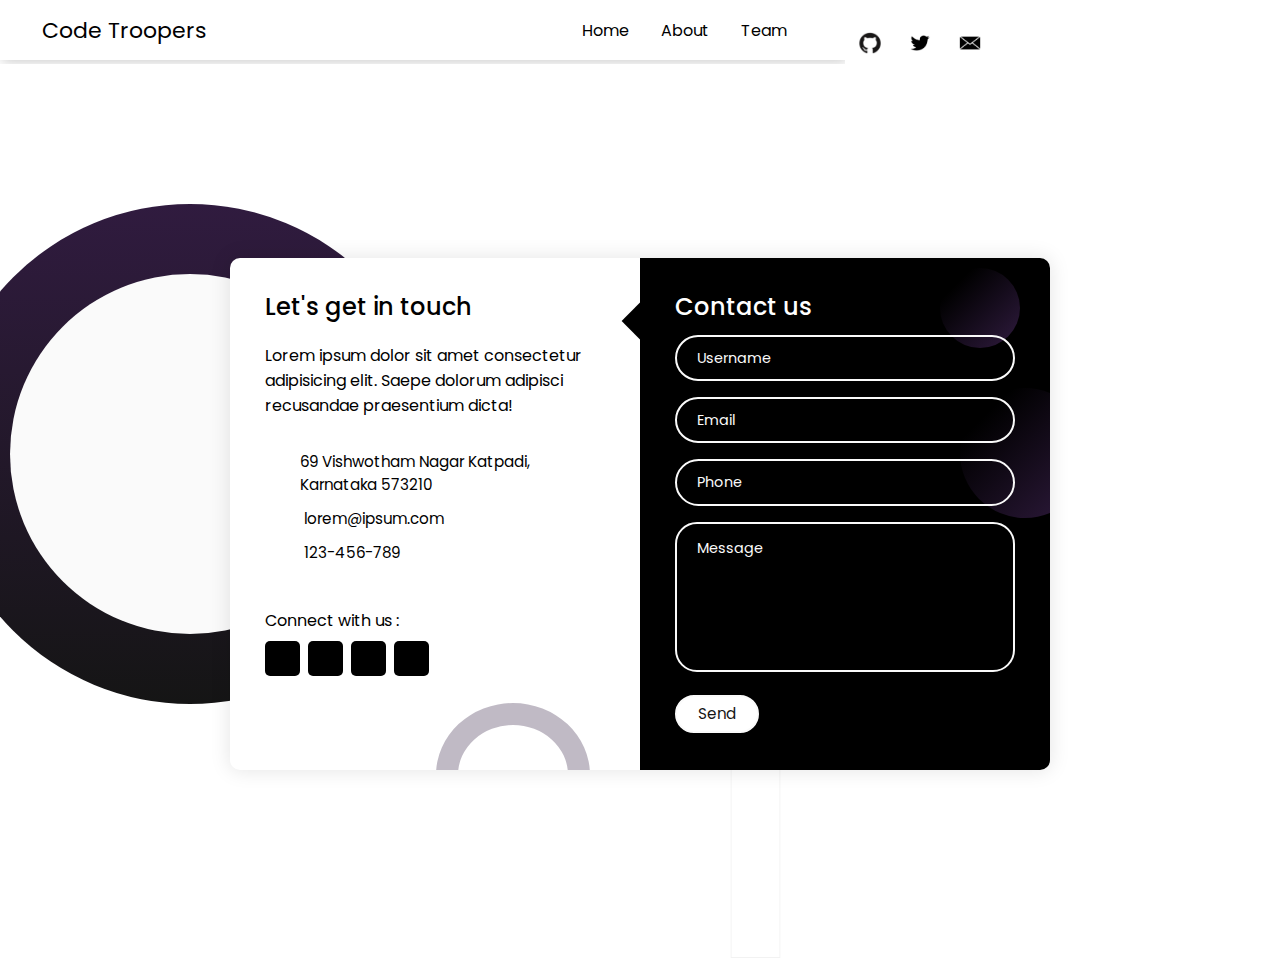
==== contact.html @ 0b8cff57 "Initial Commit" ====
<!DOCTYPE html>
<html lang="en" dir="ltr">

<head>
  <meta charset="UTF-8" />
  <meta name="viewport" content="width=device-width, initial-scale=1.0" />
  <title>Contact Form</title>
  <link rel="stylesheet" href="css/contact.css" />
  <link rel="stylesheet" href="css/prac.css">
  <script src="https://kit.fontawesome.com/64d58efce2.js" crossorigin="anonymous"></script>
</head>

<body>
  <div class="nav-container">
    <header>
      <a href="index.html" class="logo">Code Troopers</a>
      <nav>
        <ul>
          <li><a href="index.html">Home</a></li>
          <li><a href="about.html">About</a></li>
          <li><a href="team.html">Team</a></li>
        </ul>
      </nav>
    </header>
    <div class="social-header">
      <ul>
        <li><a href="#"><img src="images/github.png" alt="github"></a></li>
        <li><a href="#"><img src="images/twitter.png" alt="twitter"></a></li>
        <li><a href="#"><img src="images/mail copy.png" alt="mail"></a></li>
      </ul>
    </div>
  </div>
  <div class="container">
    <span class="big-circle"></span>
    <img src="" class="square" alt="" />
    <div class="form">
      <div class="contact-info">
        <h3 class="title">Let's get in touch</h3>
        <p class="text">
          Lorem ipsum dolor sit amet consectetur adipisicing elit. Saepe
          dolorum adipisci recusandae praesentium dicta!
        </p>

        <div class="info">
          <div class="information">
            <img src="images/pin.png" class="icon" alt="" />
            <p>69 Vishwotham Nagar Katpadi, Karnataka 573210</p>
          </div>
          <div class="information">
            <img src="images/mail.png" class="icon" alt="" />
            <p>lorem@ipsum.com</p>
          </div>
          <div class="information">
            <img src="images/phone-call.png" class="icon" alt="" />
            <p>123-456-789</p>
          </div>
        </div>

        <div class="social-media">
          <p>Connect with us :</p>
          <div class="social-icons">
            <a href="#">
              <i class="fab fa-facebook-f"></i>
            </a>
            <a href="#">
              <i class="fab fa-twitter"></i>
            </a>
            <a href="#">
              <i class="fab fa-instagram"></i>
            </a>
            <a href="#">
              <i class="fab fa-linkedin-in"></i>
            </a>
          </div>
        </div>
      </div>

      <div class="contact-form">
        <span class="circle one"></span>
        <span class="circle two"></span>

        <form action="contact.html" autocomplete="off">
          <h3 class="title">Contact us</h3>
          <div class="input-container">
            <input type="text" name="name" class="input" />
            <label for="">Username</label>
            <span>Username</span>
          </div>
          <div class="input-container">
            <input type="email" name="email" class="input" />
            <label for="">Email</label>
            <span>Email</span>
          </div>
          <div class="input-container">
            <input type="tel" name="phone" class="input" />
            <label for="">Phone</label>
            <span>Phone</span>
          </div>
          <div class="input-container textarea">
            <textarea name="message" class="input"></textarea>
            <label for="">Message</label>
            <span>Message</span>
          </div>
          <input type="submit" value="Send" class="btn" />
        </form>
      </div>
    </div>
  </div>

  <script src="app.js"></script>
</body>

</html>
---- css/contact.css ----
@import url("https://fonts.googleapis.com/css2?family=Poppins:wght@100;200;300;400;500;600;700;800&display=swap");

* {
  margin: 0;
  padding: 0;
  box-sizing: border-box;
}

body,
input,
textarea {
  font-family: "Poppins", sans-serif;
}

.container {
  position: relative;
  width: 100%;
  min-height: 100vh;
  padding: 2rem;
  background-color: #fff;
  overflow: hidden;
  display: flex;
  align-items: center;
  justify-content: center;
}

.form {
  width: 100%;
  max-width: 820px;
  background-color: #fff;
  border-radius: 10px;
  box-shadow: 0 0 20px 1px rgba(0, 0, 0, 0.1);
  z-index: 1000;
  overflow: hidden;
  display: grid;
  grid-template-columns: repeat(2, 1fr);
}

.contact-form {
  background-color: black;
  position: relative;
}

.circle {
  border-radius: 50%;
  background: linear-gradient(135deg, transparent 20%, #301b3f);
  position: absolute;
}

.circle.one {
  width: 130px;
  height: 130px;
  top: 130px;
  right: -40px;
}

.circle.two {
  width: 80px;
  height: 80px;
  top: 10px;
  right: 30px;
}

.contact-form:before {
  content: "";
  position: absolute;
  width: 26px;
  height: 26px;
  background-color: black;
  transform: rotate(45deg);
  top: 50px;
  left: -13px;
}

form {
  padding: 2.3rem 2.2rem;
  z-index: 10;
  overflow: hidden;
  position: relative;
}

.title {
  color: #fff;
  font-weight: 500;
  font-size: 1.5rem;
  line-height: 1;
  margin-bottom: 0.7rem;
}

.input-container {
  position: relative;
  margin: 1rem 0;
}

.input {
  width: 100%;
  outline: none;
  border: 2px solid #fafafa;
  background: none;
  padding: 0.6rem 1.2rem;
  color: #fff;
  font-weight: 500;
  font-size: 0.95rem;
  letter-spacing: 0.5px;
  border-radius: 25px;
  transition: 0.3s;
}

textarea.input {
  padding: 0.8rem 1.2rem;
  min-height: 150px;
  border-radius: 22px;
  resize: none;
  overflow-y: auto;
}

.input-container label {
  position: absolute;
  top: 50%;
  left: 15px;
  transform: translateY(-50%);
  padding: 0 0.4rem;
  color: #fafafa;
  font-size: 0.9rem;
  font-weight: 400;
  pointer-events: none;
  z-index: 1000;
  transition: 0.3s;
}

.input-container.textarea label {
  top: 1rem;
  transform: translateY(0);
}

.btn {
  padding: 0.6rem 1.3rem;
  background-color: #fff;
  border: 2px solid #fafafa;
  font-size: 0.95rem;
  color: #151515;
  line-height: 1;
  border-radius: 25px;
  outline: none;
  cursor: pointer;
  transition: 0.3s;
  margin: 0;
}

.btn:hover {
  background-color: transparent;
  color: #fff;
}

.input-container span {
  position: absolute;
  top: 0;
  left: 25px;
  transform: translateY(-50%);
  font-size: 0.8rem;
  padding: 0 0.4rem;
  color: transparent;
  pointer-events: none;
  z-index: 500;
}

.input-container span:before,
.input-container span:after {
  content: "";
  position: absolute;
  width: 10%;
  opacity: 0;
  transition: 0.3s;
  height: 5px;
  background-color: black;
  top: 50%;
  transform: translateY(-50%);
}

.input-container span:before {
  left: 50%;
}

.input-container span:after {
  right: 50%;
}

.input-container.focus label {
  top: 0;
  transform: translateY(-50%);
  left: 25px;
  font-size: 0.8rem;
}

.input-container.focus span:before,
.input-container.focus span:after {
  width: 50%;
  opacity: 1;
}

.contact-info {
  padding: 2.3rem 2.2rem;
  position: relative;
}

.contact-info .title {
  color: black;
}

.text {
  color: black;
  margin: 1.5rem 0 2rem 0;
}

.information {
  display: flex;
  color: black;
  margin: 0.7rem 0;
  align-items: center;
  font-size: 0.95rem;
}

.icon {
  width: 28px;
  margin-right: 0.7rem;
}

.social-media {
  padding: 2rem 0 0 0;
}

.social-media p {
  color: black;
}

.social-icons {
  display: flex;
  margin-top: 0.5rem;
}

.social-icons a {
  width: 35px;
  height: 35px;
  border-radius: 5px;
  background: linear-gradient(45deg, black, black);
  color: #fff;
  text-align: center;
  line-height: 35px;
  margin-right: 0.5rem;
  transition: 0.3s;
}

.social-icons a:hover {
  transform: scale(1.35);
}

.contact-info:before {
  content: "";
  position: absolute;
  width: 110px;
  height: 100px;
  border: 22px solid #301b3f;
  border-radius: 50%;
  bottom: -77px;
  right: 50px;
  opacity: 0.3;
}

.big-circle {
  position: absolute;
  width: 500px;
  height: 500px;
  border-radius: 50%;
  background: linear-gradient(to bottom, #301b3f, #151515);
  bottom: 50%;
  right: 50%;
  transform: translate(-40%, 38%);
}

.big-circle:after {
  content: "";
  position: absolute;
  width: 360px;
  height: 360px;
  background-color: #fafafa;
  border-radius: 50%;
  top: calc(50% - 180px);
  left: calc(50% - 180px);
}

.square {
  position: absolute;
  height: 400px;
  top: 50%;
  left: 50%;
  transform: translate(181%, 11%);
  opacity: 0.2;
}

@media (max-width: 850px) {
  .form {
    grid-template-columns: 1fr;
  }

  .contact-info:before {
    bottom: initial;
    top: -75px;
    right: 65px;
    transform: scale(0.95);
  }

  .contact-form:before {
    top: -13px;
    left: initial;
    right: 70px;
  }

  .square {
    transform: translate(140%, 43%);
    height: 350px;
  }

  .big-circle {
    bottom: 75%;
    transform: scale(0.9) translate(-40%, 30%);
    right: 50%;
  }

  .text {
    margin: 1rem 0 1.5rem 0;
  }

  .social-media {
    padding: 1.5rem 0 0 0;
  }
}

@media (max-width: 480px) {
  .container {
    padding: 1.5rem;
  }

  .contact-info:before {
    display: none;
  }

  .square,
  .big-circle {
    display: none;
  }

  form,
  .contact-info {
    padding: 1.7rem 1.6rem;
  }

  .text,
  .information,
  .social-media p {
    font-size: 0.8rem;
  }

  .title {
    font-size: 1.15rem;
  }

  .social-icons a {
    width: 30px;
    height: 30px;
    line-height: 30px;
  }

  .icon {
    width: 23px;
  }

  .input {
    padding: 0.45rem 1.2rem;
  }

  .btn {
    padding: 0.45rem 1.2rem;
  }
}
---- css/prac.css ----
ul {
  list-style-type: none;
  margin: 0;
  padding: 0;
}
a {
  text-decoration: none;
}
img {
  width: 50px;
}
.nav-container {
  background: #fff;
}
.nav-container a {
  color: black;
}

header {
  display: flex;
  justify-content: space-between;
  padding: 2em;
}
header .logo {
  color: black;
  font-size: 22px;
}
header nav ul {
  display: flex;
}
header nav ul a {
  display: block;
  padding: 0 1em;
}
.social-header,
.hero-design {
  display: none;
}

@media only screen and (min-width: 1050px) {
  .nav-container {
    display: grid;
    grid-template-columns: 66% auto;
    background: unset;
  }
  .nav-container header {
    background: #fff;
    box-shadow: 2px 2px 12px rgba(0, 0, 0, 0.2);
    padding: 0px 5%;
    justify-content: space-between;
    align-items: center;
    height: 60px;
  }
  header {
    padding: 2em 2em 2em 4em;
  }
  .social-header {
    padding: 2em 4em 2em 0;
    display: block;
    height: 60px;
    background-color: #fff;
  }
  .social-header ul {
    display: flex;
    justify-content: space-between;
    width: 8em;
    float: right;
    height: 10px;
  }
  .social-header ul img {
    width: 50px;
  }
}
@media only screen and (min-width: 1250px) {
  .nav-container header {
    box-shadow: 2px 2px 12px rgba(0, 0, 0, 0.2);
  }
  header {
    padding: 2em 2em 2em 10em;
  }
  .social-header {
    padding: 2em 10em 2em 0;
  }
}
@media only screen and (min-width: 1250px) {
  .nav-container header {
    box-shadow: 2px 2px 12px rgba(0, 0, 0, 0.2);
  }
  header {
    padding: 2em 2em 2em 20em;
  }
  .social-header {
    padding: 2em 20em 2em 0;
  }
}
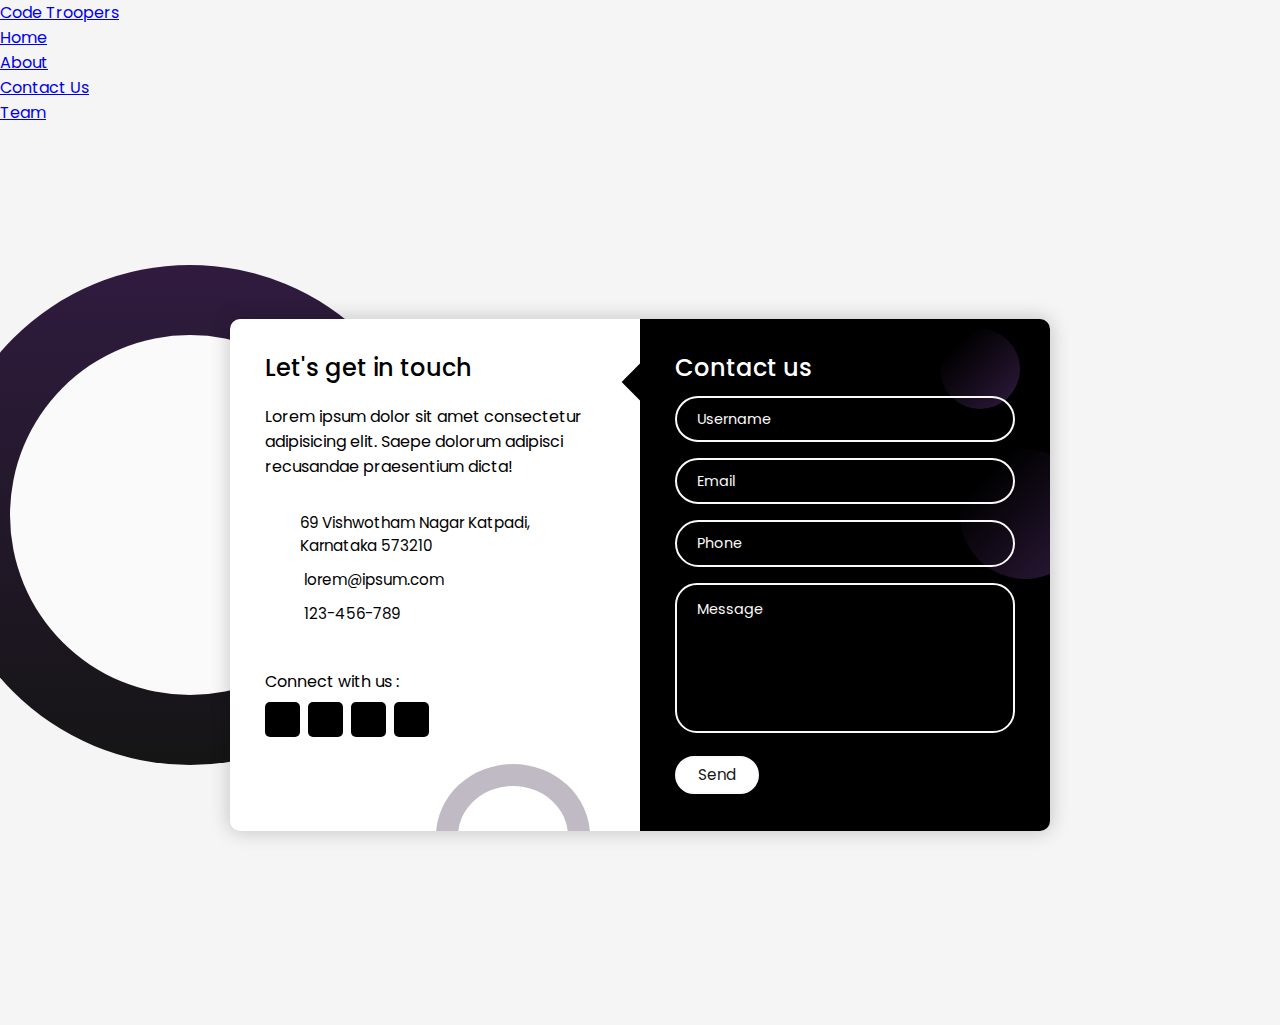
==== commit 9729472d: "Modified nav links" ====
--- a/contact.html
+++ b/contact.html
@@ -5,31 +5,27 @@
   <meta charset="UTF-8" />
   <meta name="viewport" content="width=device-width, initial-scale=1.0" />
   <title>Contact Form</title>
+  <link rel="stylesheet" href="css/team.css">
   <link rel="stylesheet" href="css/contact.css" />
-  <link rel="stylesheet" href="css/prac.css">
+
   <script src="https://kit.fontawesome.com/64d58efce2.js" crossorigin="anonymous"></script>
 </head>
 
 <body>
-  <div class="nav-container">
-    <header>
-      <a href="index.html" class="logo">Code Troopers</a>
-      <nav>
-        <ul>
-          <li><a href="index.html">Home</a></li>
-          <li><a href="about.html">About</a></li>
-          <li><a href="team.html">Team</a></li>
-        </ul>
-      </nav>
-    </header>
-    <div class="social-header">
+  <section>
+    <nav>
+      <a href="#" class="logo">Code Troopers</a>
       <ul>
-        <li><a href="#"><img src="images/github.png" alt="github"></a></li>
-        <li><a href="#"><img src="images/twitter.png" alt="twitter"></a></li>
-        <li><a href="#"><img src="images/mail copy.png" alt="mail"></a></li>
+        <li><a href="index.html" class="active">Home</a></li>
+        <li><a href="about.html">About</a></li>
+        <li>
+          <a href="contact.html">Contact Us</a>
+        </li>
+        <li><a href="team.html">Team</a></li>
       </ul>
-    </div>
-  </div>
+      <div class="toggle"></div>
+    </nav>
+  </section>
   <div class="container">
     <span class="big-circle"></span>
     <img src="" class="square" alt="" />
--- a/css/contact.css
+++ b/css/contact.css
@@ -9,6 +9,7 @@
 body,
 input,
 textarea {
+  background-color: #f6f5f5;
   font-family: "Poppins", sans-serif;
 }
 
@@ -17,7 +18,6 @@
   width: 100%;
   min-height: 100vh;
   padding: 2rem;
-  background-color: #fff;
   overflow: hidden;
   display: flex;
   align-items: center;
@@ -29,7 +29,7 @@
   max-width: 820px;
   background-color: #fff;
   border-radius: 10px;
-  box-shadow: 0 0 20px 1px rgba(0, 0, 0, 0.1);
+  box-shadow: 0 0 20px 1px rgba(0, 0, 0, 0.2);
   z-index: 1000;
   overflow: hidden;
   display: grid;
